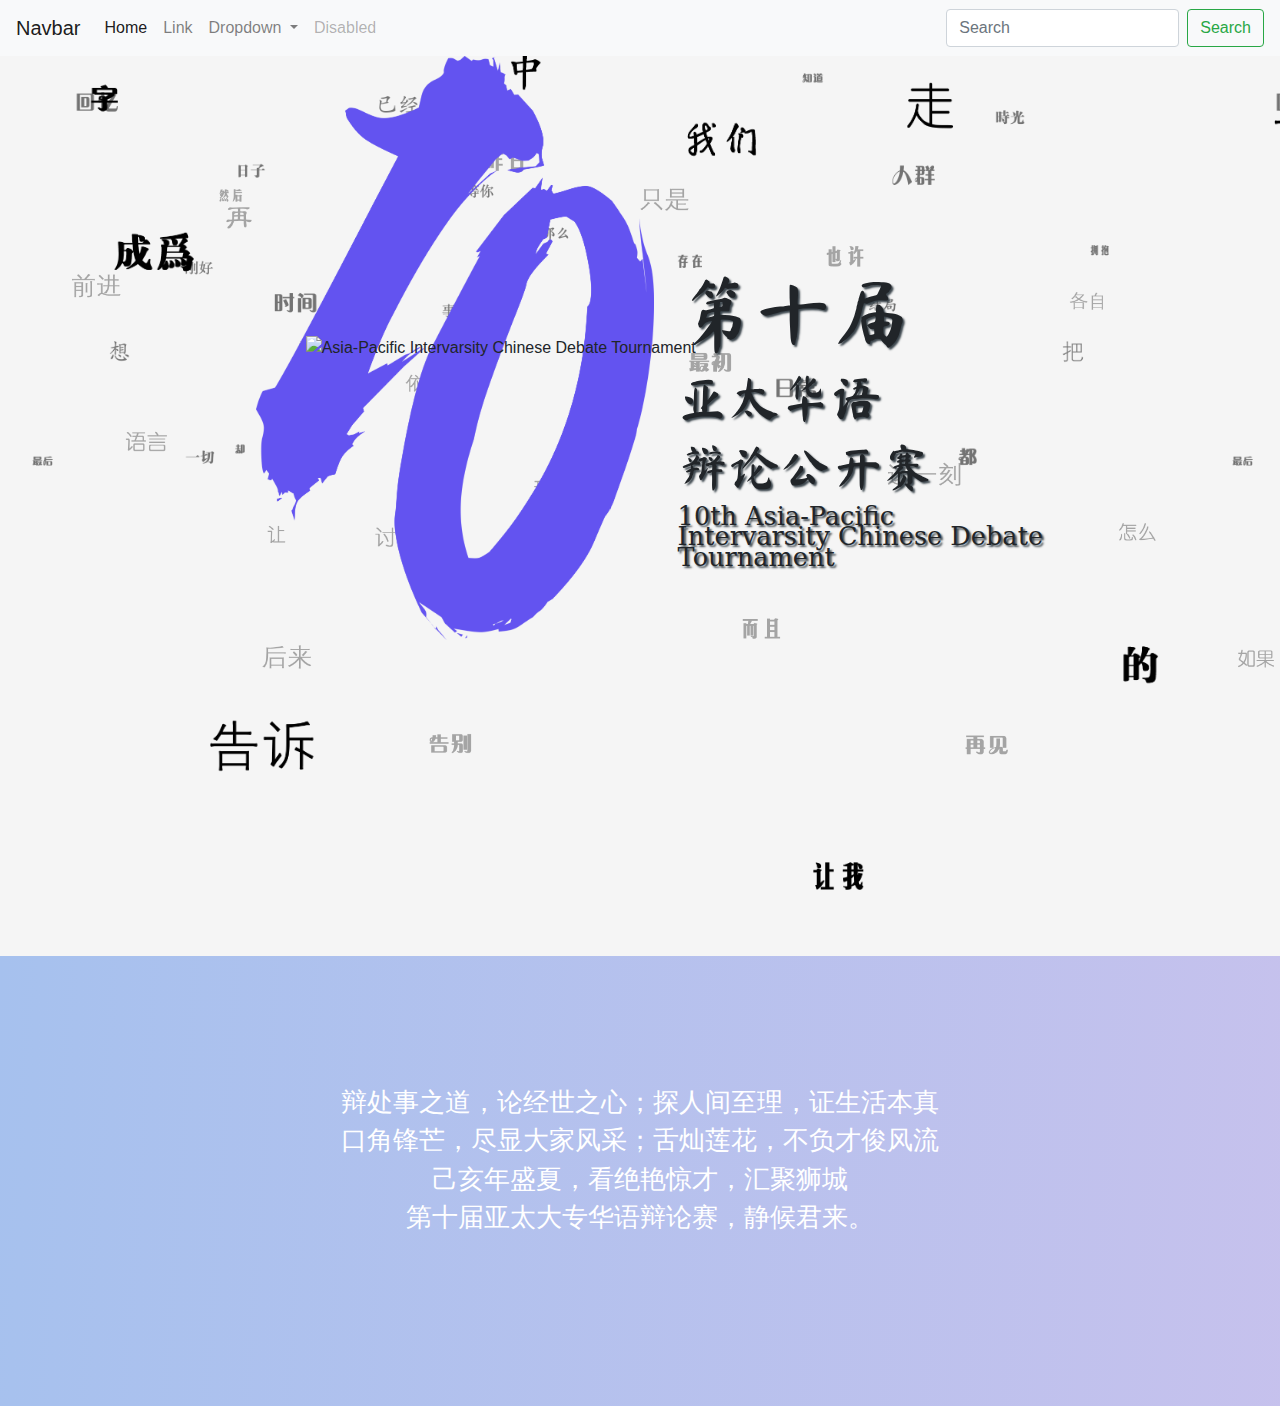
==== index.html @ 5b9b4f40 "." ====
<!DOCTYPE html>
<!--[if lt IE 7]>      <html class="no-js lt-ie9 lt-ie8 lt-ie7"> <![endif]-->
<!--[if IE 7]>         <html class="no-js lt-ie9 lt-ie8"> <![endif]-->
<!--[if IE 8]>         <html class="no-js lt-ie9"> <![endif]-->
<!--[if gt IE 8]>      <html class="no-js"> <!--<![endif]-->
<html>
    <head>
        <meta charset="utf-8">
        <meta http-equiv="X-UA-Compatible" content="IE=edge">
        <title>APCDT</title>
        <meta name="description" content="">
        <meta name="viewport" content="width=device-width, initial-scale=1">
        <link href="css/bootstrap-4.0.0.css" rel="stylesheet" type="text/css">
		<link rel="preconnect" href="https://fonts.gstatic.com">
		<link href="https://fonts.googleapis.com/css2?family=Ma+Shan+Zheng&display=swap" rel="stylesheet">
		<link rel="stylesheet" href="css/style.css">
    </head>
    <body>
    <nav class="navbar navbar-expand-lg navbar-light bg-light"> <a class="navbar-brand" href="#">Navbar</a>
          <button class="navbar-toggler" type="button" data-toggle="collapse" data-target="#navbarSupportedContent1" aria-controls="navbarSupportedContent1" aria-expanded="false" aria-label="Toggle navigation"> <span class="navbar-toggler-icon"></span> </button>
          <div class="collapse navbar-collapse" id="navbarSupportedContent1">
            <ul class="navbar-nav mr-auto">
              <li class="nav-item active"> <a class="nav-link" href="#">Home <span class="sr-only">(current)</span></a> </li>
              <li class="nav-item"> <a class="nav-link" href="#">Link</a> </li>
              <li class="nav-item dropdown"> <a class="nav-link dropdown-toggle" href="#" id="navbarDropdown1" role="button" data-toggle="dropdown" aria-haspopup="true" aria-expanded="false"> Dropdown </a>
                <div class="dropdown-menu" aria-labelledby="navbarDropdown1"> <a class="dropdown-item" href="#">Action</a> <a class="dropdown-item" href="#">Another action</a>
                  <div class="dropdown-divider"></div>
                  <a class="dropdown-item" href="#">Something else here</a> </div>
              </li>
              <li class="nav-item"> <a class="nav-link disabled" href="#">Disabled</a> </li>
            </ul>
            <form class="form-inline my-2 my-lg-0">
              <input class="form-control mr-sm-2" type="search" placeholder="Search" aria-label="Search">
              <button class="btn btn-outline-success my-2 my-sm-0" type="submit">Search</button>
            </form>
          </div>
    </nav>
	<section class="logo-block header-gradient">
		<div class="row">
		  <div class="col-sm-6 col-12">
			<img src="image/yatai 10th logo-10.png" alt="Asia-Pacific Intervarsity Chinese Debate Tournament" class="ten-logo" width="80%"><img src="image/yatai 10th logo-bian.png" alt="Asia-Pacific Intervarsity Chinese Debate Tournament" class="bian-logo" width="80%"></div>
		  <div class="col-sm-6 col-12 header">
			<h1 style="font-size:6vw">第十届</h1>
			<h1 style="font-size:4vw">亚太华语</h1>
			<h1 style="font-size:4vw">辩论公开赛</h1>
			<h1 style="font-size:2vw" class="eng-title">
				10th Asia-Pacific<br>Intervarsity Chinese Debate Tournament
			  </h1>
			</div>
	  </div>
    </section>
	<div class="css-selector">
	<section class="info-block" style="height:50vh" >
		<p>辩处事之道，论经世之心；探人间至理，证生活本真<br>
			口角锋芒，尽显大家风采；舌灿莲花，不负才俊风流<br>
			己亥年盛夏，看绝艳惊才，汇聚狮城<br>
			第十届亚太大专华语辩论赛，静候君来。</p>
		
		
		
		
		
		
		
		
		
		
		
		
		
		
		
		
		
		
		
		
		
		
		
		
		
		
		
		
		
		
		
		
		
		
		
		
		
		
		
		
		
		
		
		
	  </section>
	</div>
	<script src="" async defer></script>
    <script src="js/jquery-3.2.1.min.js"></script>
    <script src="js/popper.min.js"></script>
    <script src="js/bootstrap-4.0.0.js"></script>
    </body>
</html>
---- css/style.css ----
.css-selector {
    background: linear-gradient(274deg, #fbc2eb, #d4c2ec, #fbc2eb, #a6c1ee);
    background-size: 800% 800%;

    -webkit-animation: MovingGradient 15s ease infinite;
    -moz-animation: MovingGradient 15s ease infinite;
    animation: MovingGradient 15s ease infinite;
}

@-webkit-keyframes MovingGradient {
    0%{background-position:81% 0%}
    50%{background-position:20% 100%}
    100%{background-position:81% 0%}
}
@-moz-keyframes MovingGradient {
    0%{background-position:81% 0%}
    50%{background-position:20% 100%}
    100%{background-position:81% 0%}
}
@keyframes MovingGradient {
    0%{background-position:81% 0%}
    50%{background-position:20% 100%}
    100%{background-position:81% 0%}
}

@font-face {
  font-family: XiaoBiaoSong;
  src: url("fonts/FZxiaobiaosong.ttf")format("truetype");
}

.info-block{
	height:100%;
	padding-left: 20%;
	padding-right: 20%;
	padding-top: 10%;
	padding-bottom: 20%;
	font-family: XiaoBiaoSong;
	text-align:center;
	color: white;
	font-size: 2vw;
}

.logo-block{
	padding-left: 20%;
	height:100vh;
  background-color: #F5F5F5;
  background-image:   
	url("image/bg-top.png"), 
	url("image/bg-middle.png"),
	url("image/bg-bottom.png");
  background-repeat: repeat-x;
  background-position: 
	0 20%,
	0 10%,
	0 50%;
  background-size: 
	2500px,
	1200px,
	1800px;
  animation: 50s para infinite linear;
	background-attachment: fixed;
  }

@keyframes para {
  100% {
    background-position: 
      -5000px 20%,
      -800px 95%,
      500px 50%;
    }
  }


.ten-logo{
	position:relative;
	z-index: 1;
	-webkit-animation-name: ten-animation;
	-webkit-animation-duration:3s;
	-webkit-animation-fill-mode:forwards;
	-webkit-animation-timing-function:ease-out;
}

@-webkit-keyframes ten-animation{
	0%{
		opacity: 0;
	}
	50%{
		opacity: 0.5;
	}
	100%{
		opacity: 1;
	}
}

@-webkit-keyframes bian-animation{
	0%{
		opacity: 0;
	}
	50%{
		opacity: 0.25;
	}
	100%{
		opacity: 1;
	}
}
.bian-logo{
	position: relative;
	z-index: 2;
	left:10%;
	top:-50%;
	-webkit-animation-name: bian-animation;
	-webkit-animation-duration:3s;
	-webkit-animation-fill-mode:forwards;
	-webkit-animation-timing-function:ease-out;
}
@media screen and (max-width:580px){
	div.bian-logo{
		padding-top:-120%;
	}
	div.header{
		top: -120%;
		text-align: center;
		font-size: 5vw;
	}
	div.logo-block{
		height:200vh;
	}
}
.header{
	position:relative;
	z-index:3;
	padding-top: 20%;
	left: -10%;
	font-family: 'Ma Shan Zheng', cursive;
	text-align: left;
	-webkit-animation-name: header-animation;
	-webkit-animation-duration:3s;
	-webkit-animation-fill-mode:forwards;
	-webkit-animation-timing-function:ease-out;
	
}
@-webkit-keyframes header-animation{
	0%{
		opacity: 0;
	}
	50%{
		opacity: 0;
	}
	100%{
		opacity: 1;
	}
}
h1{
	text-shadow: 2px 2px 2px #3b454c;
}
h1.eng-title{
	font-family: Constantia, 'Lucida Bright', 'DejaVu Serif', Georgia, 'serif';
	line-height: 0.8;
}
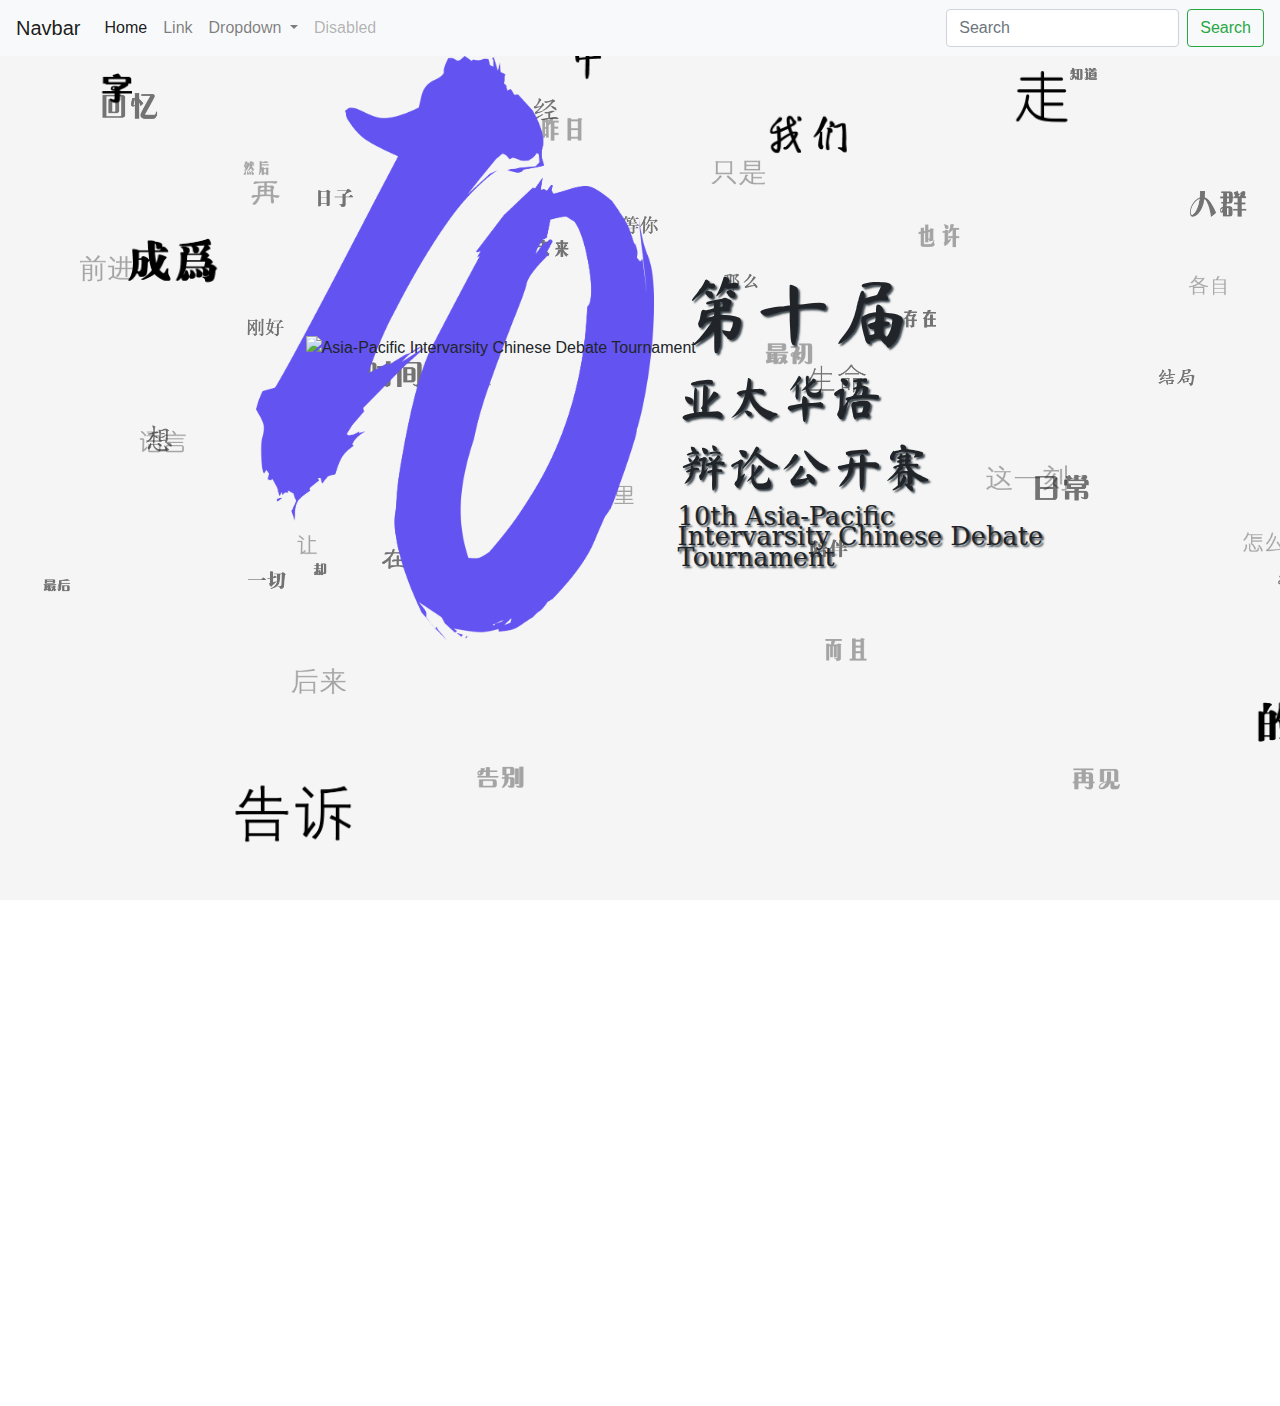
==== commit 8147c0db: "." ====
--- a/index.html
+++ b/index.html
@@ -7,7 +7,7 @@
     <head>
         <meta charset="utf-8">
         <meta http-equiv="X-UA-Compatible" content="IE=edge">
-        <title>APCDT</title>
+        <title>APICDT</title>
         <meta name="description" content="">
         <meta name="viewport" content="width=device-width, initial-scale=1">
         <link href="css/bootstrap-4.0.0.css" rel="stylesheet" type="text/css">
--- a/css/style.css
+++ b/css/style.css
@@ -1,3 +1,125 @@
+html,body
+{
+    width: 100%;
+    height: 100%;
+    margin: 0px;
+    padding: 0px;
+    overflow-x: hidden; 
+}
+
+/*The first section, which contain logo and title*/
+.logo-block{
+	padding-left: 20%;
+	height:100vh;
+  background-color: #F5F5F5;
+  background-image:   
+	url("image/bg-top.png"), 
+	url("image/bg-middle.png"),
+	url("image/bg-bottom.png");
+  background-repeat: repeat-x;
+  background-position: 
+	0 20%,
+	0 10%,
+	0 50%;
+  background-size: 
+	2800px,
+	1600px,
+	2000px;
+  animation: 50s para infinite linear;
+	background-attachment: fixed;
+  }
+
+/*parallel animation of header background*/
+@keyframes para {
+  100% {
+    background-position: 
+      -5000px 20%,
+      -800px 95%,
+      500px 50%;
+    }
+  }
+
+/*ten logo and its animation*/
+.ten-logo{
+	position:relative;
+	z-index: 1;
+	-webkit-animation-name: ten-animation;
+	-webkit-animation-duration:3s;
+	-webkit-animation-fill-mode:forwards;
+	-webkit-animation-timing-function:ease-out;
+}
+
+@-webkit-keyframes ten-animation{
+	0%{
+		opacity: 0;
+	}
+	50%{
+		opacity: 0.5;
+	}
+	100%{
+		opacity: 1;
+	}
+}
+
+/*bian logo and its animation*/
+.bian-logo{
+	position: relative;
+	z-index: 2;
+	left:10%;
+	top:-50%;
+	-webkit-animation-name: bian-animation;
+	-webkit-animation-duration:3s;
+	-webkit-animation-fill-mode:forwards;
+	-webkit-animation-timing-function:ease-out;
+}
+
+@-webkit-keyframes bian-animation{
+	0%{
+		opacity: 0;
+	}
+	50%{
+		opacity: 0.25;
+	}
+	100%{
+		opacity: 1;
+	}
+}
+
+/*header title and its animation */
+.header{
+	position:relative;
+	z-index:3;
+	padding-top: 20%;
+	left: -10%;
+	font-family: 'Ma Shan Zheng', cursive;
+	text-align: left;
+	-webkit-animation-name: header-animation;
+	-webkit-animation-duration:3s;
+	-webkit-animation-fill-mode:forwards;
+	-webkit-animation-timing-function:ease-out;
+	
+}
+@-webkit-keyframes header-animation{
+	0%{
+		opacity: 0;
+	}
+	50%{
+		opacity: 0;
+	}
+	100%{
+		opacity: 1;
+	}
+}
+
+h1{
+	text-shadow: 2px 2px 2px #3b454c;
+}
+h1.eng-title{
+	font-family: Constantia, 'Lucida Bright', 'DejaVu Serif', Georgia, 'serif';
+	line-height: 0.8;
+}
+
+/*The Second Section, contains info*/
 .css-selector {
     background: linear-gradient(274deg, #fbc2eb, #d4c2ec, #fbc2eb, #a6c1ee);
     background-size: 800% 800%;
@@ -40,79 +162,7 @@
 	font-size: 2vw;
 }
 
-.logo-block{
-	padding-left: 20%;
-	height:100vh;
-  background-color: #F5F5F5;
-  background-image:   
-	url("image/bg-top.png"), 
-	url("image/bg-middle.png"),
-	url("image/bg-bottom.png");
-  background-repeat: repeat-x;
-  background-position: 
-	0 20%,
-	0 10%,
-	0 50%;
-  background-size: 
-	2500px,
-	1200px,
-	1800px;
-  animation: 50s para infinite linear;
-	background-attachment: fixed;
-  }
-
-@keyframes para {
-  100% {
-    background-position: 
-      -5000px 20%,
-      -800px 95%,
-      500px 50%;
-    }
-  }
-
-
-.ten-logo{
-	position:relative;
-	z-index: 1;
-	-webkit-animation-name: ten-animation;
-	-webkit-animation-duration:3s;
-	-webkit-animation-fill-mode:forwards;
-	-webkit-animation-timing-function:ease-out;
-}
-
-@-webkit-keyframes ten-animation{
-	0%{
-		opacity: 0;
-	}
-	50%{
-		opacity: 0.5;
-	}
-	100%{
-		opacity: 1;
-	}
-}
-
-@-webkit-keyframes bian-animation{
-	0%{
-		opacity: 0;
-	}
-	50%{
-		opacity: 0.25;
-	}
-	100%{
-		opacity: 1;
-	}
-}
-.bian-logo{
-	position: relative;
-	z-index: 2;
-	left:10%;
-	top:-50%;
-	-webkit-animation-name: bian-animation;
-	-webkit-animation-duration:3s;
-	-webkit-animation-fill-mode:forwards;
-	-webkit-animation-timing-function:ease-out;
-}
+/*changes made when screen size is <580px*/
 @media screen and (max-width:580px){
 	div.bian-logo{
 		padding-top:-120%;
@@ -123,37 +173,6 @@
 		font-size: 5vw;
 	}
 	div.logo-block{
-		height:200vh;
+		height:2000;
 	}
-}
-.header{
-	position:relative;
-	z-index:3;
-	padding-top: 20%;
-	left: -10%;
-	font-family: 'Ma Shan Zheng', cursive;
-	text-align: left;
-	-webkit-animation-name: header-animation;
-	-webkit-animation-duration:3s;
-	-webkit-animation-fill-mode:forwards;
-	-webkit-animation-timing-function:ease-out;
-	
-}
-@-webkit-keyframes header-animation{
-	0%{
-		opacity: 0;
-	}
-	50%{
-		opacity: 0;
-	}
-	100%{
-		opacity: 1;
-	}
-}
-h1{
-	text-shadow: 2px 2px 2px #3b454c;
-}
-h1.eng-title{
-	font-family: Constantia, 'Lucida Bright', 'DejaVu Serif', Georgia, 'serif';
-	line-height: 0.8;
-}
+}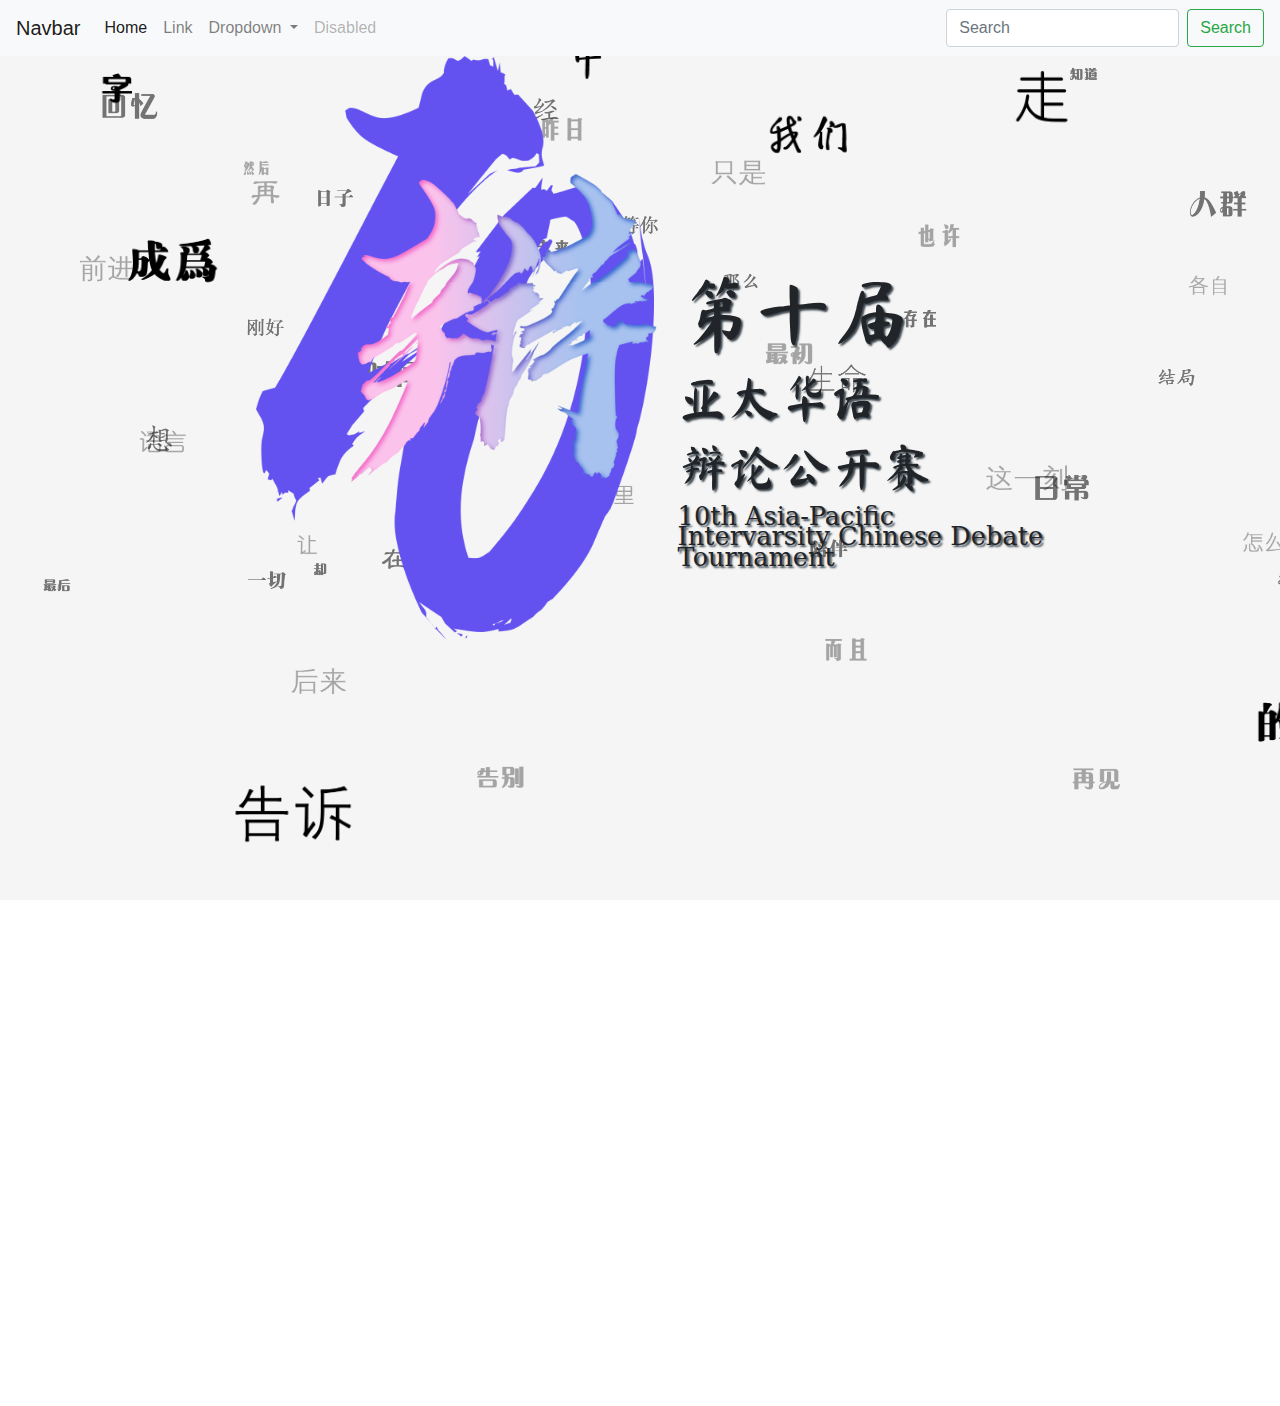
==== commit 81c537c3: "Add register page and copy nav bar" ====
--- a/index.html
+++ b/index.html
@@ -11,9 +11,9 @@
         <meta name="description" content="">
         <meta name="viewport" content="width=device-width, initial-scale=1">
         <link href="css/bootstrap-4.0.0.css" rel="stylesheet" type="text/css">
-		<link rel="preconnect" href="https://fonts.gstatic.com">
-		<link href="https://fonts.googleapis.com/css2?family=Ma+Shan+Zheng&display=swap" rel="stylesheet">
-		<link rel="stylesheet" href="css/style.css">
+        <link rel="preconnect" href="https://fonts.gstatic.com">
+        <link href="https://fonts.googleapis.com/css2?family=Ma+Shan+Zheng&display=swap" rel="stylesheet">
+        <link rel="stylesheet" href="css/style.css">
     </head>
     <body>
     <nav class="navbar navbar-expand-lg navbar-light bg-light"> <a class="navbar-brand" href="#">Navbar</a>
@@ -23,9 +23,9 @@
               <li class="nav-item active"> <a class="nav-link" href="#">Home <span class="sr-only">(current)</span></a> </li>
               <li class="nav-item"> <a class="nav-link" href="#">Link</a> </li>
               <li class="nav-item dropdown"> <a class="nav-link dropdown-toggle" href="#" id="navbarDropdown1" role="button" data-toggle="dropdown" aria-haspopup="true" aria-expanded="false"> Dropdown </a>
-                <div class="dropdown-menu" aria-labelledby="navbarDropdown1"> <a class="dropdown-item" href="#">Action</a> <a class="dropdown-item" href="#">Another action</a>
+                <div class="dropdown-menu" aria-labelledby="navbarDropdown1"> <a class="dropdown-item" href="/page/register.html">Register</a> <a class="dropdown-item" href="#">Another action</a>
                   <div class="dropdown-divider"></div>
-                  <a class="dropdown-item" href="#">Something else here</a> </div>
+                  <a class="dropdown-item" href="/">Something else here</a> </div>
               </li>
               <li class="nav-item"> <a class="nav-link disabled" href="#">Disabled</a> </li>
             </ul>
--- a/css/style.css
+++ b/css/style.css
@@ -44,7 +44,7 @@
 	position:relative;
 	z-index: 1;
 	-webkit-animation-name: ten-animation;
-	-webkit-animation-duration:3s;
+	-webkit-animation-duration:2s;
 	-webkit-animation-fill-mode:forwards;
 	-webkit-animation-timing-function:ease-out;
 }
@@ -77,8 +77,8 @@
 	0%{
 		opacity: 0;
 	}
-	50%{
-		opacity: 0.25;
+	25%{
+		opacity: 0;
 	}
 	100%{
 		opacity: 1;
@@ -103,7 +103,7 @@
 	0%{
 		opacity: 0;
 	}
-	50%{
+	40%{
 		opacity: 0;
 	}
 	100%{
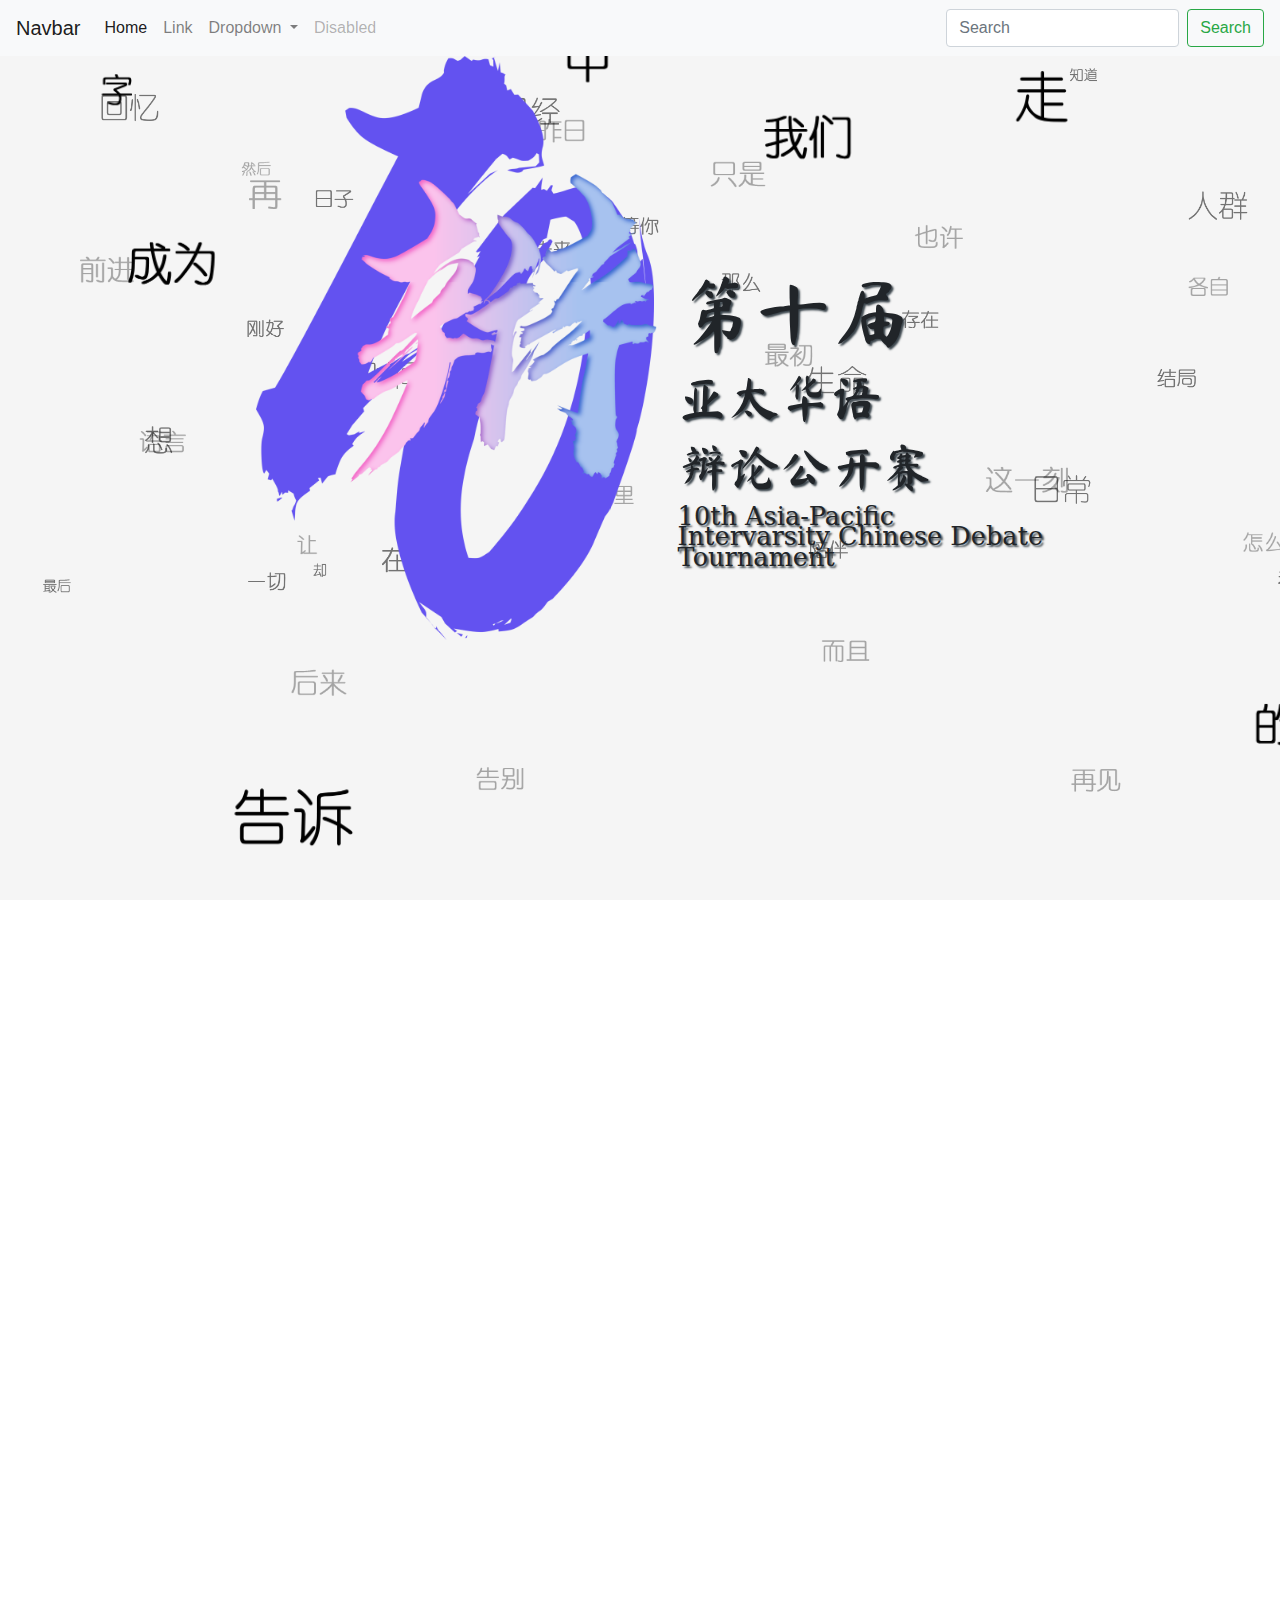
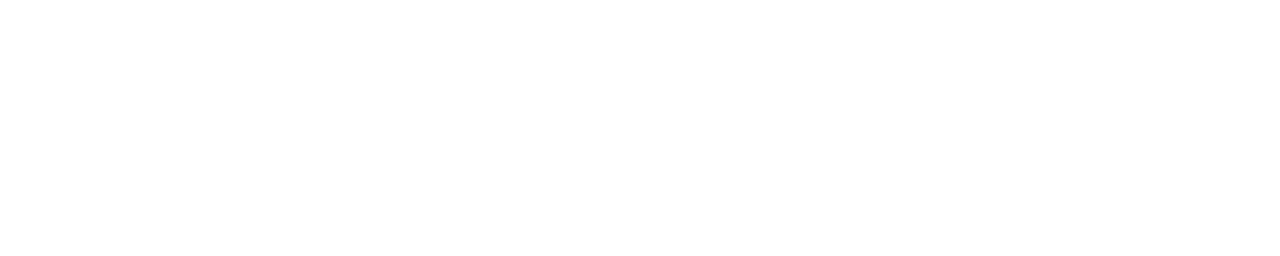
==== commit 7b7960ea: "." ====
--- a/index.html
+++ b/index.html
@@ -50,11 +50,15 @@
 	  </div>
     </section>
 	<div class="css-selector">
-	<section class="info-block" style="height:50vh" >
-		<p>辩处事之道，论经世之心；探人间至理，证生活本真<br>
-			口角锋芒，尽显大家风采；舌灿莲花，不负才俊风流<br>
-			己亥年盛夏，看绝艳惊才，汇聚狮城<br>
-			第十届亚太大专华语辩论赛，静候君来。</p>
+	<section class="info-block">
+		<h1 style="font-size:4.5vw">简介</h1>
+		<p class="about" style="font-size:1.2vw">所谓致知在格物者，言欲致吾之知，在即物而穷其理也。<br>
+			盖人心之灵莫不有知，而天下之物莫不有理，唯于理有未穷，故其知有不尽也，是以《大学》始教，<br>
+			必使学者即凡天下之物，莫不因其已知之理而益穷之，以求至乎其极。<br>
+			至于用力之久，而一旦豁然贯通焉，<br>
+			则众物之表里精粗无不到，而吾心之全体大用无不明矣。<br>
+			此谓物格，此谓知之至也。
+</p>
 		
 		
 		
--- a/css/style.css
+++ b/css/style.css
@@ -44,7 +44,7 @@
 	position:relative;
 	z-index: 1;
 	-webkit-animation-name: ten-animation;
-	-webkit-animation-duration:2s;
+	-webkit-animation-duration:1s;
 	-webkit-animation-fill-mode:forwards;
 	-webkit-animation-timing-function:ease-out;
 }
@@ -52,9 +52,6 @@
 @-webkit-keyframes ten-animation{
 	0%{
 		opacity: 0;
-	}
-	50%{
-		opacity: 0.5;
 	}
 	100%{
 		opacity: 1;
@@ -68,7 +65,7 @@
 	left:10%;
 	top:-50%;
 	-webkit-animation-name: bian-animation;
-	-webkit-animation-duration:3s;
+	-webkit-animation-duration:2s;
 	-webkit-animation-fill-mode:forwards;
 	-webkit-animation-timing-function:ease-out;
 }
@@ -77,7 +74,7 @@
 	0%{
 		opacity: 0;
 	}
-	25%{
+	50%{
 		opacity: 0;
 	}
 	100%{
@@ -91,7 +88,6 @@
 	z-index:3;
 	padding-top: 20%;
 	left: -10%;
-	font-family: 'Ma Shan Zheng', cursive;
 	text-align: left;
 	-webkit-animation-name: header-animation;
 	-webkit-animation-duration:3s;
@@ -103,7 +99,7 @@
 	0%{
 		opacity: 0;
 	}
-	40%{
+	55%{
 		opacity: 0;
 	}
 	100%{
@@ -113,6 +109,7 @@
 
 h1{
 	text-shadow: 2px 2px 2px #3b454c;
+	font-family: 'Ma Shan Zheng', cursive;
 }
 h1.eng-title{
 	font-family: Constantia, 'Lucida Bright', 'DejaVu Serif', Georgia, 'serif';
@@ -151,15 +148,14 @@
 }
 
 .info-block{
-	height:100%;
+	height:100vh;
 	padding-left: 20%;
 	padding-right: 20%;
-	padding-top: 10%;
+	padding-top:5%;
 	padding-bottom: 20%;
 	font-family: XiaoBiaoSong;
 	text-align:center;
 	color: white;
-	font-size: 2vw;
 }
 
 /*changes made when screen size is <580px*/
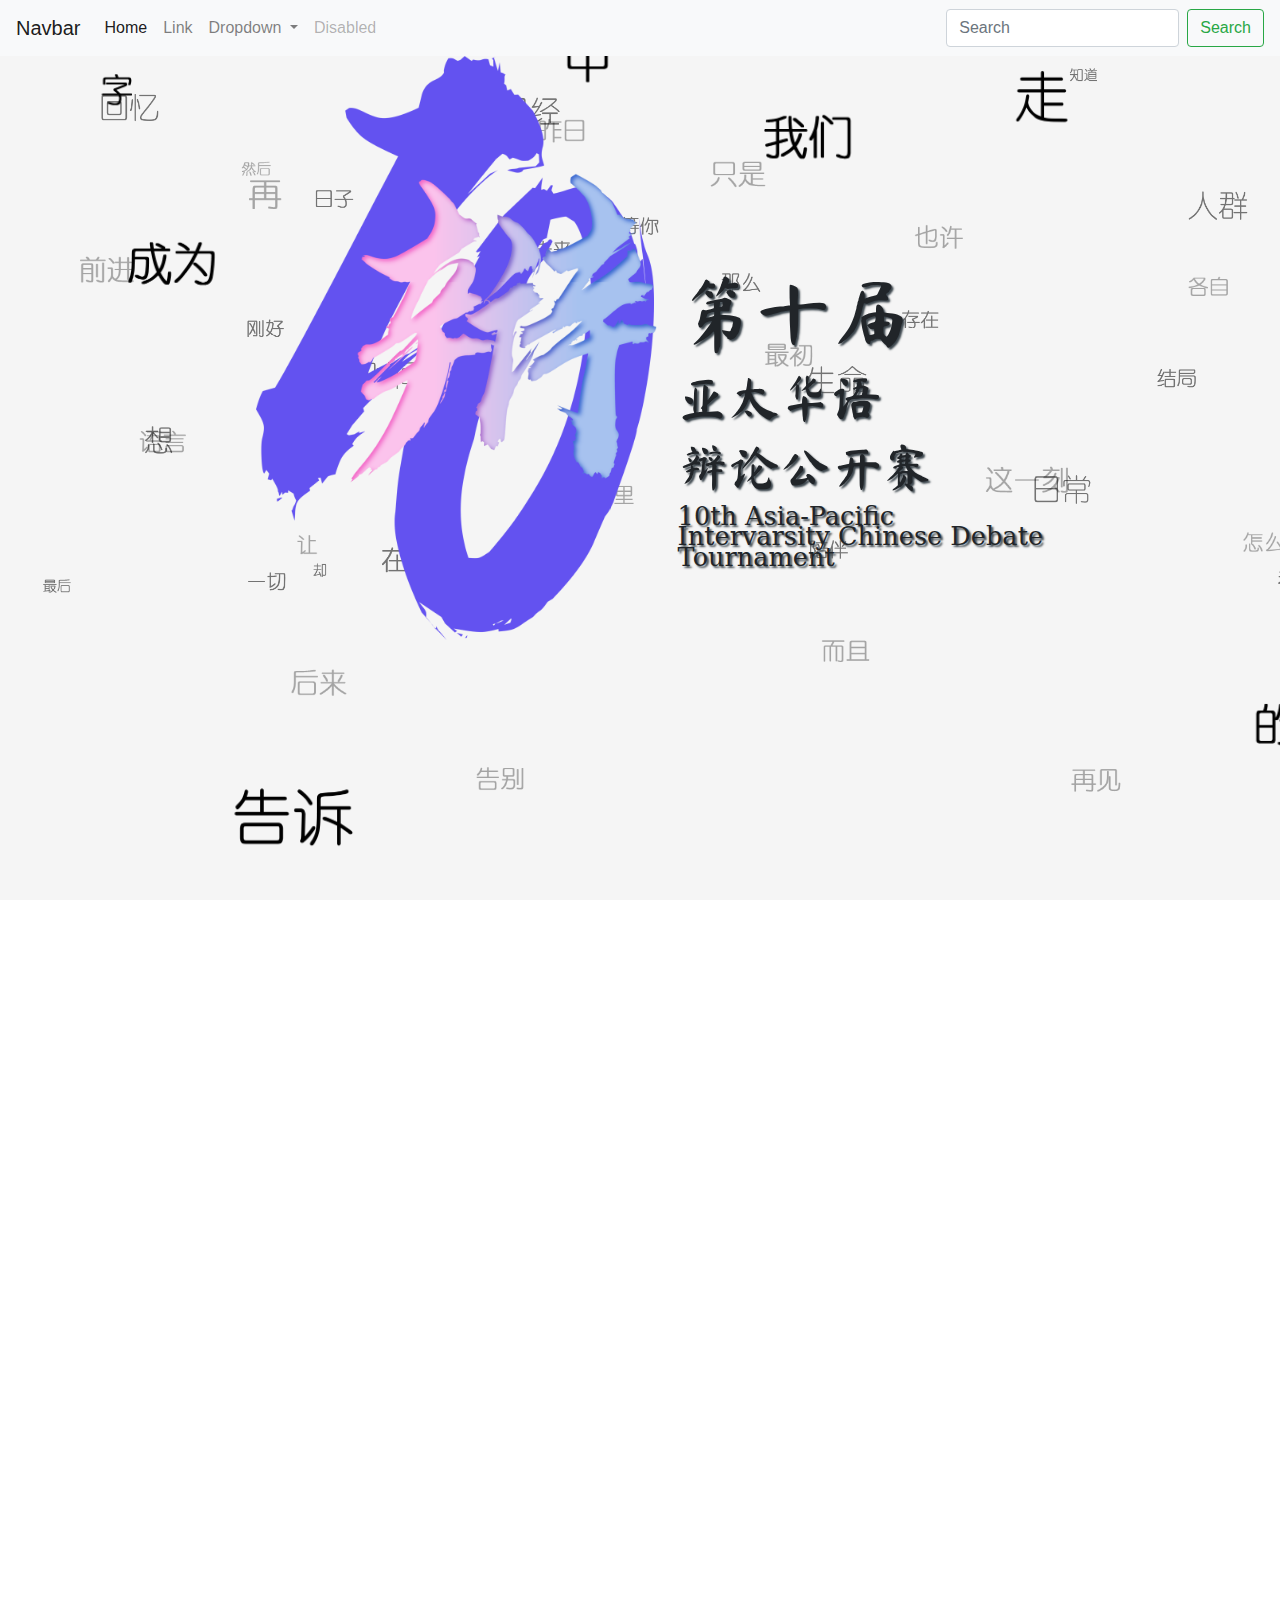
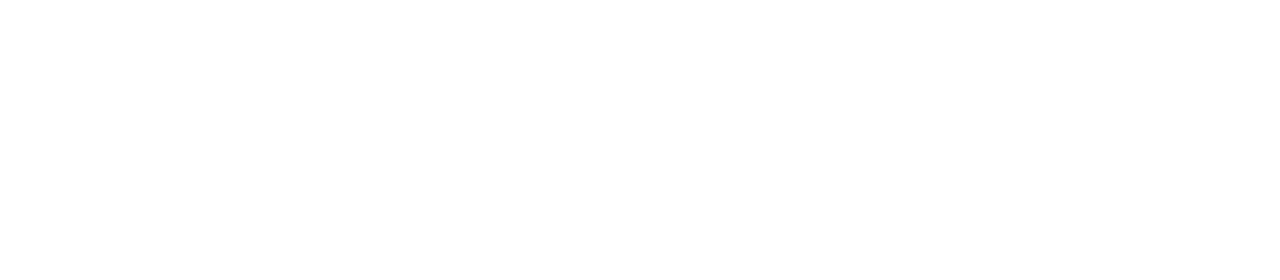
==== commit fff767fd: "test" ====
--- a/index.html
+++ b/index.html
@@ -110,4 +110,5 @@
     <script src="js/popper.min.js"></script>
     <script src="js/bootstrap-4.0.0.js"></script>
     </body>
+    hi
 </html>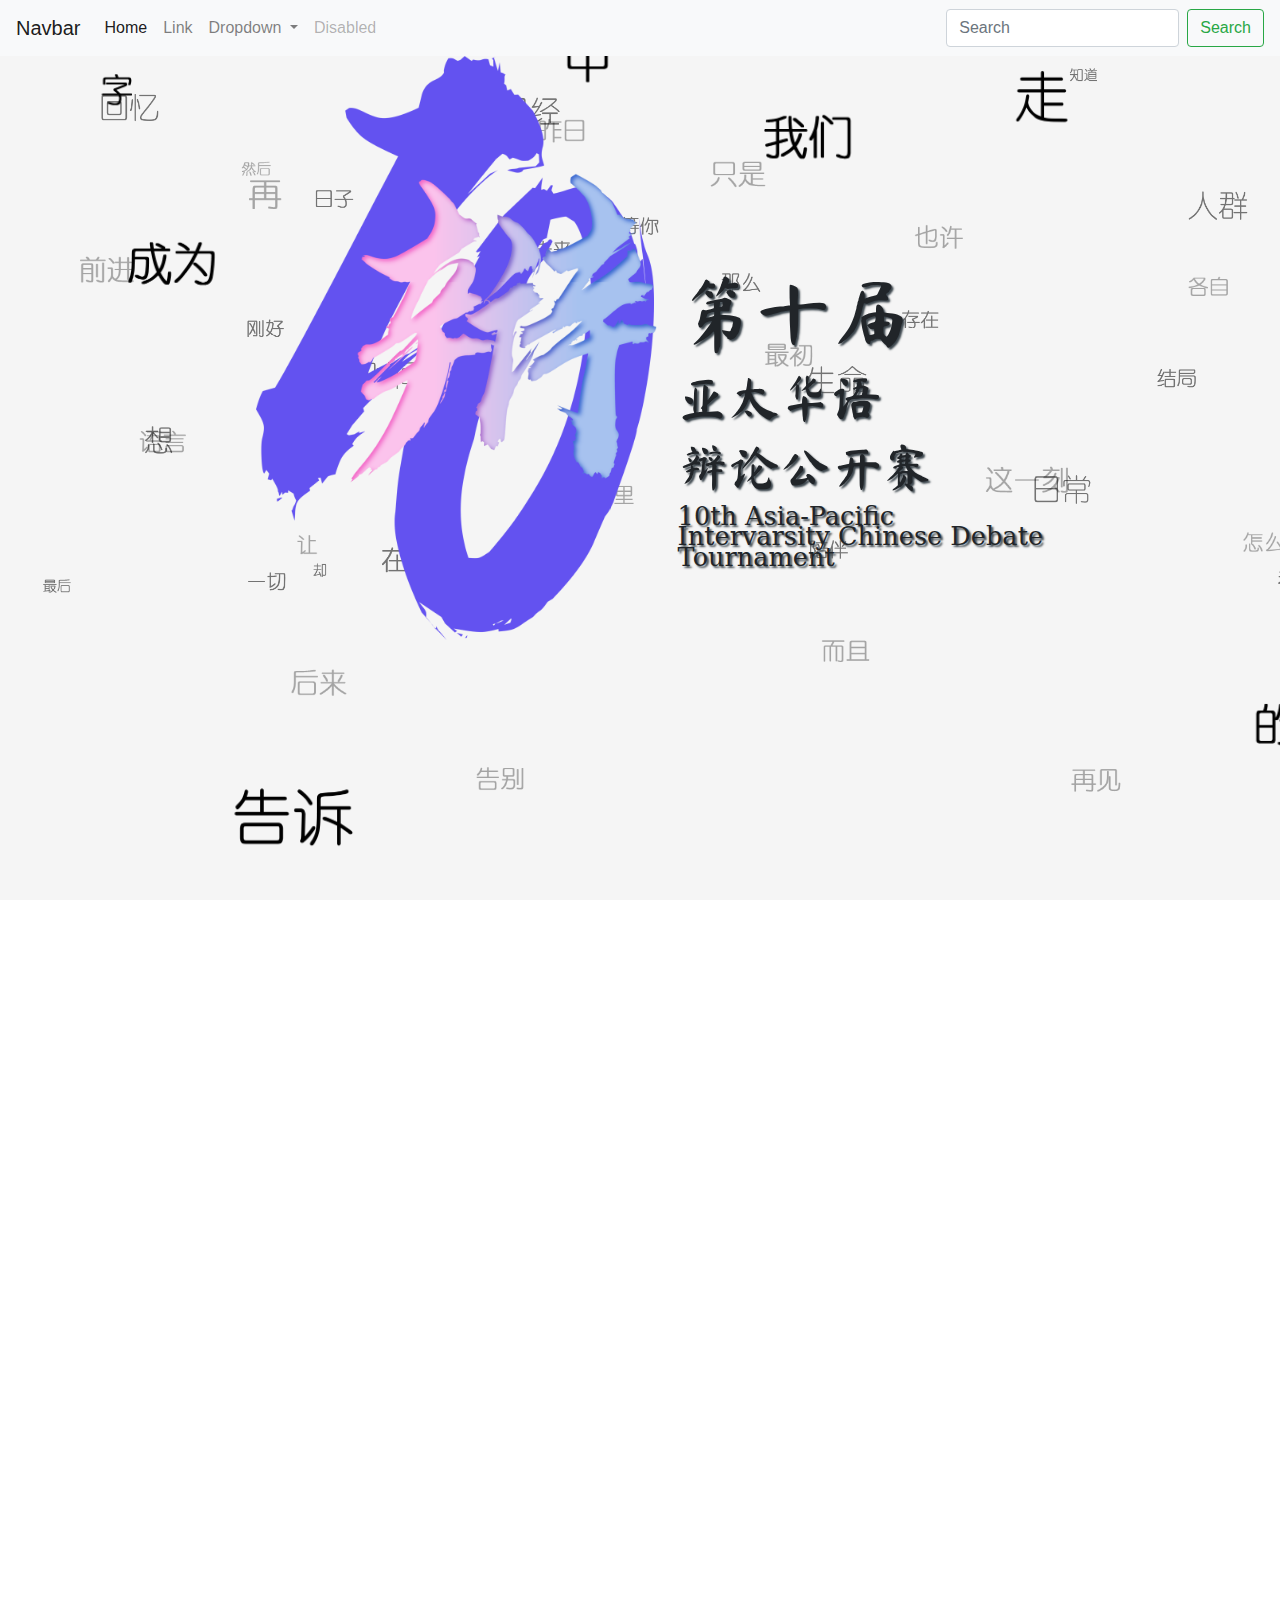
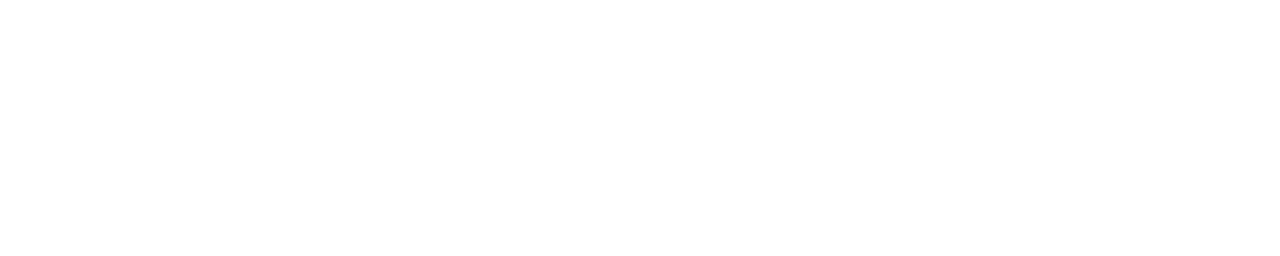
==== commit 45c1deb0: "new" ====
--- a/index.html
+++ b/index.html
@@ -110,5 +110,4 @@
     <script src="js/popper.min.js"></script>
     <script src="js/bootstrap-4.0.0.js"></script>
     </body>
-    hi
 </html>